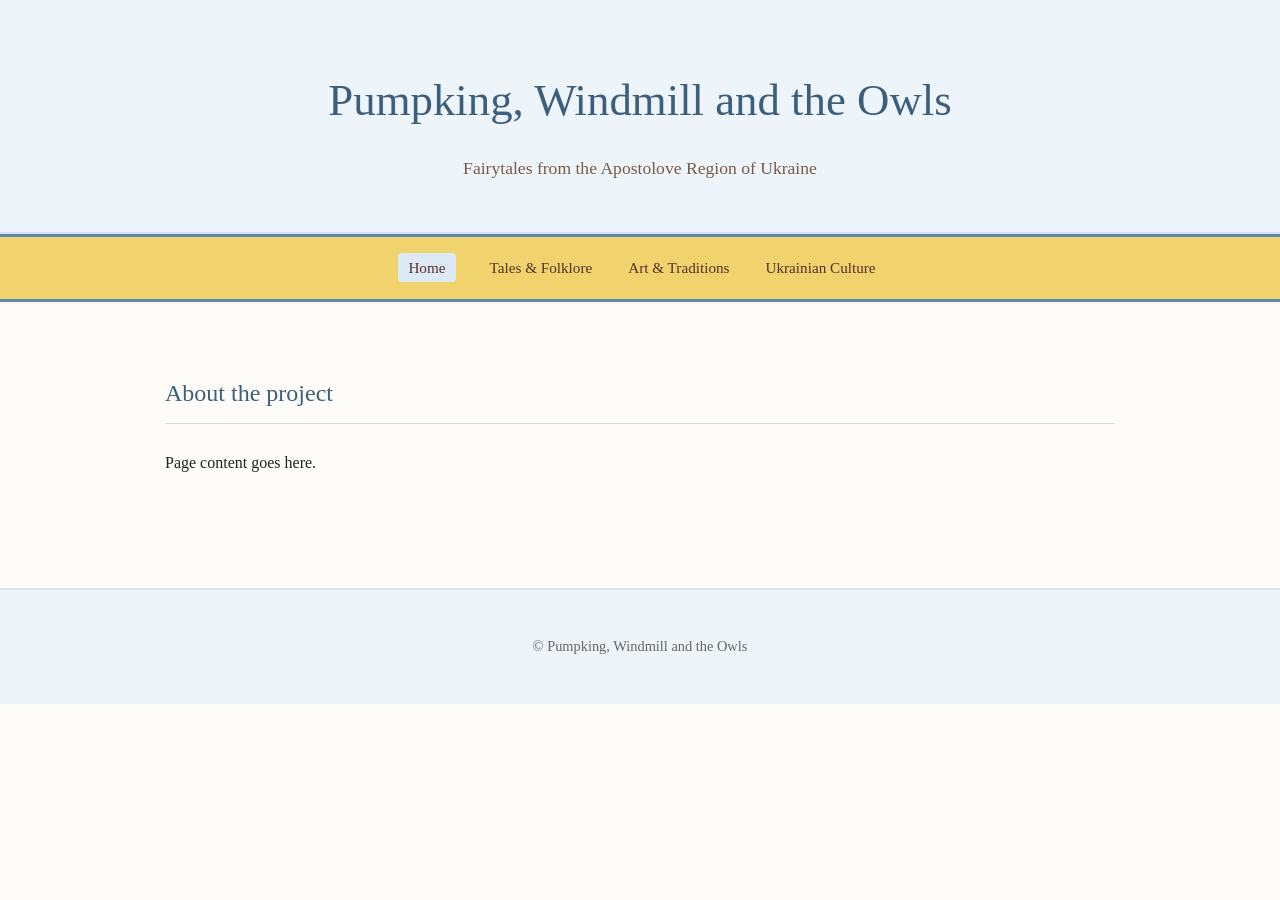
==== about.html @ 359d893e "Update about.html" ====
<!DOCTYPE html>
<html lang="en">

<head>

    <meta charset="UTF-8">
    <meta name="viewport" content="width=device-width, initial-scale=1.0">

    <title>About the project</title>

    <link rel="stylesheet" href="css/style.css">

</head>

<body>

<header>

    <h1>Pumpking, Windmill and the Owls</h1>

    <p class="subtitle">
        Fairytales from the Apostolove Region of Ukraine
    </p>

</header>

<nav>

    <a href="index.html" class="top-link">Home</a>

    <div class="dropdown">
        <button class="dropbtn">Tales & Folklore</button>

        <div class="dropdown-content">
            <a href="about.html">About the Project</a>
            <a href="tales.html">Read the Tales</a>
            <a href="apostolove-history.html">History of Apostolove</a>
            <a href="ukraine-japan.html">Ukraine & Japan</a>
        </div>
    </div>

    <div class="dropdown">
        <button class="dropbtn">Art & Traditions</button>

        <div class="dropdown-content">
            <a href="gallery.html">Gallery</a>
            <a href="artist.html">About the Artist</a>
            <a href="motanka.html">Motanka Dolls</a>
        </div>
    </div>

    <div class="dropdown">
        <button class="dropbtn">Ukrainian Culture</button>

        <div class="dropdown-content">
            <a href="ukrainian-food.html">Ukrainian Food</a>
            <a href="teachers-jp.html">For Japanese Teachers</a>
            <a href="support.html">Support Ukraine</a>
            <a href="contact.html">Contact</a>
        </div>
    </div>

</nav>

<main>

    <section>

        <h2>About the project</h2>

        <p>
            Page content goes here.
        </p>

    </section>

</main>

<footer>

    <p>
        © Pumpking, Windmill and the Owls
    </p>

</footer>

</body>

</html>
---- css/style.css ----
body {
margin: 0;
background-color: #fdfcf8;
color: #222;
font-family: Georgia, serif;
line-height: 1.8;
}

/* Header */

header {
text-align: center;
padding: 60px 20px 30px;
background-color: #edf5fb;
border-bottom: 2px solid #d7e6f2;
}

h1 {
margin: 0;
font-size: 2.8rem;
color: #3d5f7c;
font-weight: normal;
}

.subtitle {
margin-top: 12px;
color: #7a5a45;
font-size: 1.1rem;
}

/* Navigation */

nav {
background-color: #f0d36c;
padding: 16px 14px;
text-align: center;
border-top: 3px solid #5f88b0;
border-bottom: 3px solid #5f88b0;
box-shadow: 0 1px 4px rgba(0,0,0,0.05);
}

nav a {
color: #5c2d2d;
text-decoration: none;
margin: 0 10px;
padding: 6px 10px;
font-size: 0.95rem;
border-radius: 4px;
transition: background-color 0.2s ease;
}

nav a {
background-color: #dceaf5;
}

/* Dropdown Navigation */

.dropdown {
    display: inline-block;
    position: relative;
}

.dropbtn {
    background: none;
    border: none;

    color: #5c2d2d;

    font-family: Georgia, serif;
    font-size: 0.95rem;

    padding: 6px 10px;
    margin: 0 6px;

    cursor: pointer;
}

.dropbtn:hover {
    background-color: #dceaf5;
    border-radius: 4px;
}

.dropdown-content {
    display: none;

    position: absolute;

    background-color: #fffdf8;

    min-width: 220px;

    text-align: left;

    border: 1px solid #d8d8d8;

    box-shadow: 0 3px 10px rgba(0,0,0,0.08);

    z-index: 1;
}

.dropdown-content a {
    display: block;

    padding: 12px 16px;

    margin: 0;

    color: #333;
}

.dropdown-content a:hover {
    background-color: #edf5fb;
}

.dropdown:hover .dropdown-content {
    display: block;
}

.top-link {
    margin-right: 14px;
}

/* Main Content */

main {
max-width: 950px;
margin: auto;
padding: 50px 25px;
}

section {
margin-bottom: 60px;
}

h2 {
color: #3d5f7c;
font-weight: normal;
border-bottom: 1px solid #d9d9d9;
padding-bottom: 8px;
margin-bottom: 25px;
}

/* Hero Section */

.hero {
font-size: 1.1rem;
}

/* Footer */

footer {
text-align: center;
padding: 30px;
background-color: #edf5fb;
border-top: 2px solid #d7e6f2;
color: #666;
font-size: 0.9rem;
}
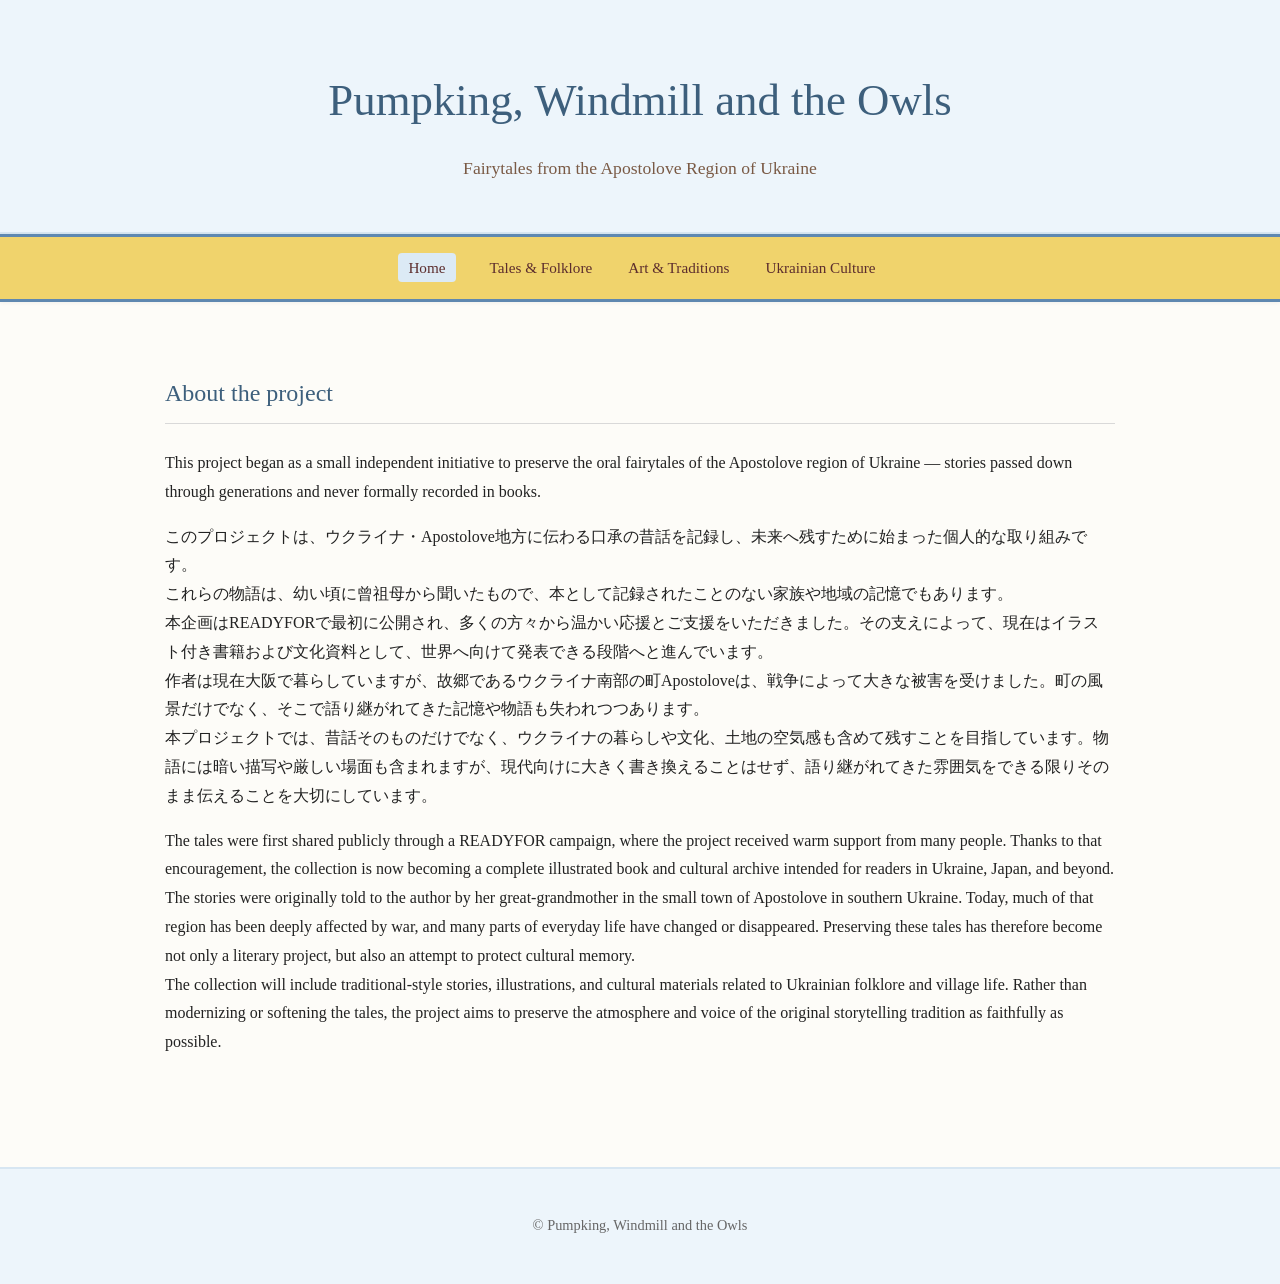
==== commit 4c7128ac: "Update about.html" ====
--- a/about.html
+++ b/about.html
@@ -69,8 +69,23 @@
         <h2>About the project</h2>
 
         <p>
-            Page content goes here.
-        </p>
+            This project began as a small independent initiative to preserve the oral fairytales of the Apostolove region of Ukraine — stories passed down through generations and never formally recorded in books.
+
+<p>このプロジェクトは、ウクライナ・Apostolove地方に伝わる口承の昔話を記録し、未来へ残すために始まった個人的な取り組みです。
+
+<br>これらの物語は、幼い頃に曾祖母から聞いたもので、本として記録されたことのない家族や地域の記憶でもあります。
+
+<br>本企画はREADYFORで最初に公開され、多くの方々から温かい応援とご支援をいただきました。その支えによって、現在はイラスト付き書籍および文化資料として、世界へ向けて発表できる段階へと進んでいます。
+
+<br>作者は現在大阪で暮らしていますが、故郷であるウクライナ南部の町Apostoloveは、戦争によって大きな被害を受けました。町の風景だけでなく、そこで語り継がれてきた記憶や物語も失われつつあります。
+
+<br>本プロジェクトでは、昔話そのものだけでなく、ウクライナの暮らしや文化、土地の空気感も含めて残すことを目指しています。物語には暗い描写や厳しい場面も含まれますが、現代向けに大きく書き換えることはせず、語り継がれてきた雰囲気をできる限りそのまま伝えることを大切にしています。
+<p>The tales were first shared publicly through a READYFOR campaign, where the project received warm support from many people. Thanks to that encouragement, the collection is now becoming a complete illustrated book and cultural archive intended for readers in Ukraine, Japan, and beyond.
+
+ <br>The stories were originally told to the author by her great-grandmother in the small town of Apostolove in southern Ukraine. Today, much of that region has been deeply affected by war, and many parts of everyday life have changed or disappeared. Preserving these tales has therefore become not only a literary project, but also an attempt to protect cultural memory.
+
+ <br>The collection will include traditional-style stories, illustrations, and cultural materials related to Ukrainian folklore and village life. Rather than modernizing or softening the tales, the project aims to preserve the atmosphere and voice of the original storytelling tradition as faithfully as possible.
+    
 
     </section>
 
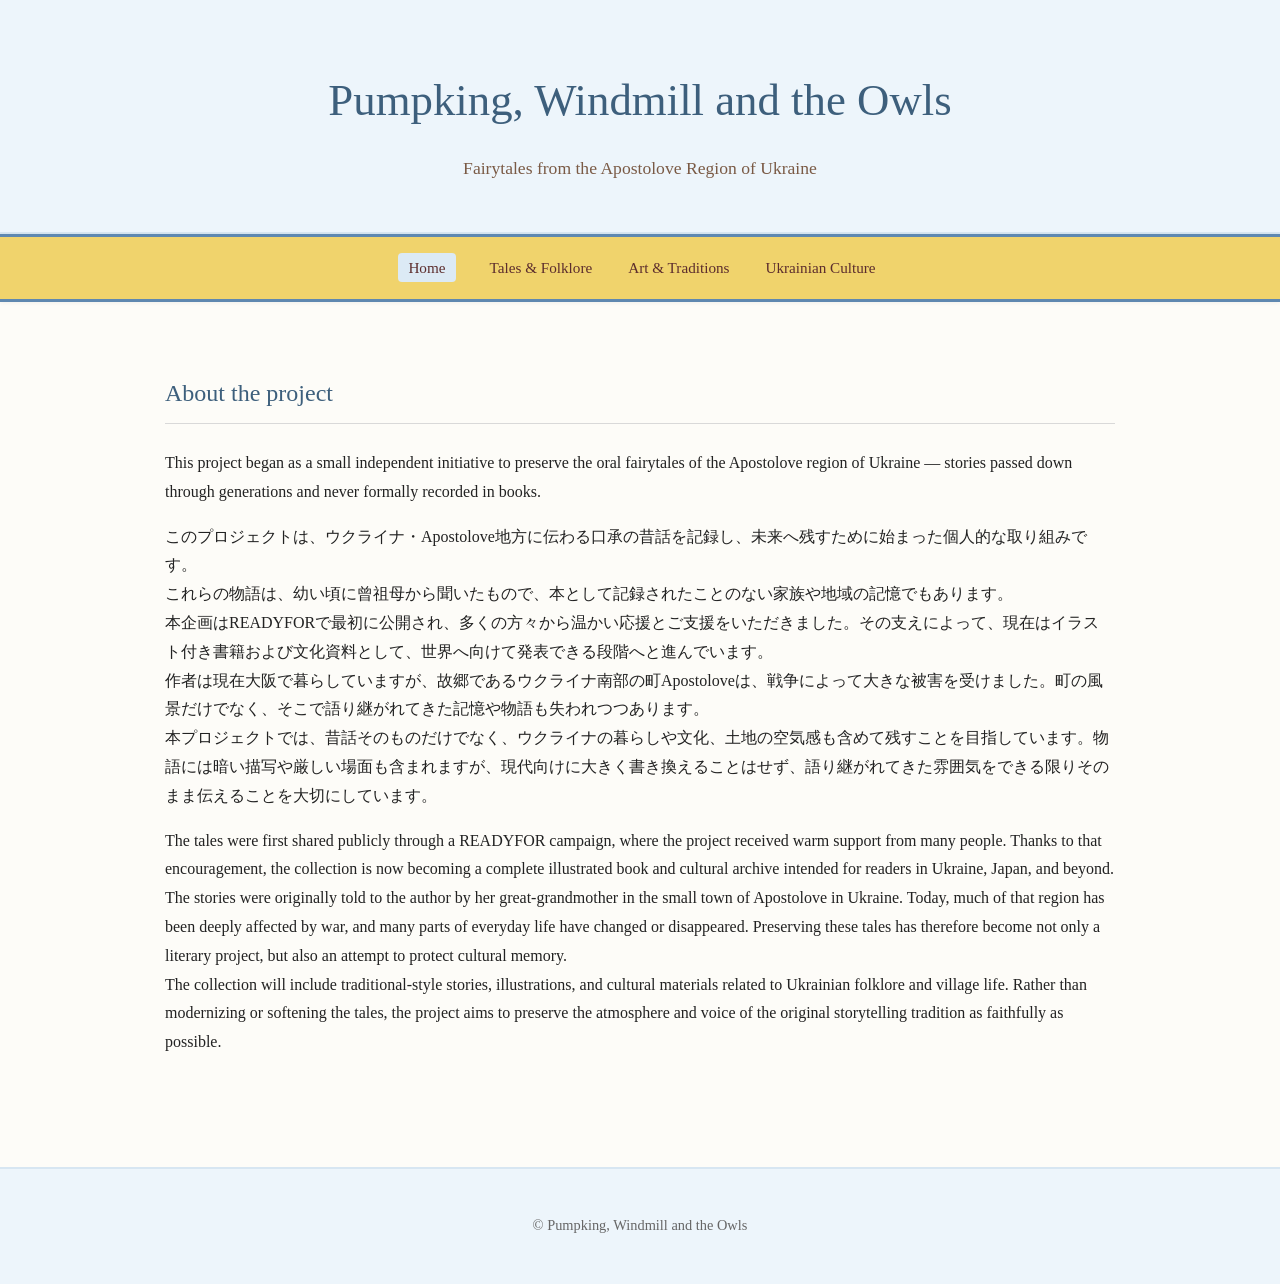
==== commit 003bc19a: "Update about.html" ====
--- a/about.html
+++ b/about.html
@@ -7,7 +7,7 @@
     <meta name="viewport" content="width=device-width, initial-scale=1.0">
 
     <title>About the project</title>
-
+    <link rel="icon" href="favicon.ico">
     <link rel="stylesheet" href="css/style.css">
 
 </head>
@@ -82,7 +82,7 @@
 <br>本プロジェクトでは、昔話そのものだけでなく、ウクライナの暮らしや文化、土地の空気感も含めて残すことを目指しています。物語には暗い描写や厳しい場面も含まれますが、現代向けに大きく書き換えることはせず、語り継がれてきた雰囲気をできる限りそのまま伝えることを大切にしています。
 <p>The tales were first shared publicly through a READYFOR campaign, where the project received warm support from many people. Thanks to that encouragement, the collection is now becoming a complete illustrated book and cultural archive intended for readers in Ukraine, Japan, and beyond.
 
- <br>The stories were originally told to the author by her great-grandmother in the small town of Apostolove in southern Ukraine. Today, much of that region has been deeply affected by war, and many parts of everyday life have changed or disappeared. Preserving these tales has therefore become not only a literary project, but also an attempt to protect cultural memory.
+ <br>The stories were originally told to the author by her great-grandmother in the small town of Apostolove in Ukraine. Today, much of that region has been deeply affected by war, and many parts of everyday life have changed or disappeared. Preserving these tales has therefore become not only a literary project, but also an attempt to protect cultural memory.
 
  <br>The collection will include traditional-style stories, illustrations, and cultural materials related to Ukrainian folklore and village life. Rather than modernizing or softening the tales, the project aims to preserve the atmosphere and voice of the original storytelling tradition as faithfully as possible.
     
--- a/css/style.css
+++ b/css/style.css
@@ -156,3 +156,45 @@
 color: #666;
 font-size: 0.9rem;
 }
+/* Gallery */
+
+.gallery-container {
+
+display: flex;
+align-items: center;
+justify-content: center;
+gap: 20px;
+margin-top: 40px;
+
+}
+.gallery-container img {
+
+    width: 60%;
+    height: auto;
+    border: 8px solid #f8f4e8;
+    box-shadow: 0 3px 12px rgba(0,0,0,0.12);
+}
+
+.gallery-button {
+
+background-color: #f0d36c;
+border: none;
+padding: 12px 18px;
+font-size: 1.5rem;
+cursor: pointer;
+border-radius: 6px;
+color: #5c2d2d;
+}
+
+.gallery-button {
+background-color: #dceaf5;
+}
+
+#gallery-caption {
+
+text-align: center;
+margin-top: 20px;
+color: #666;
+font-style: italic;
+
+}
